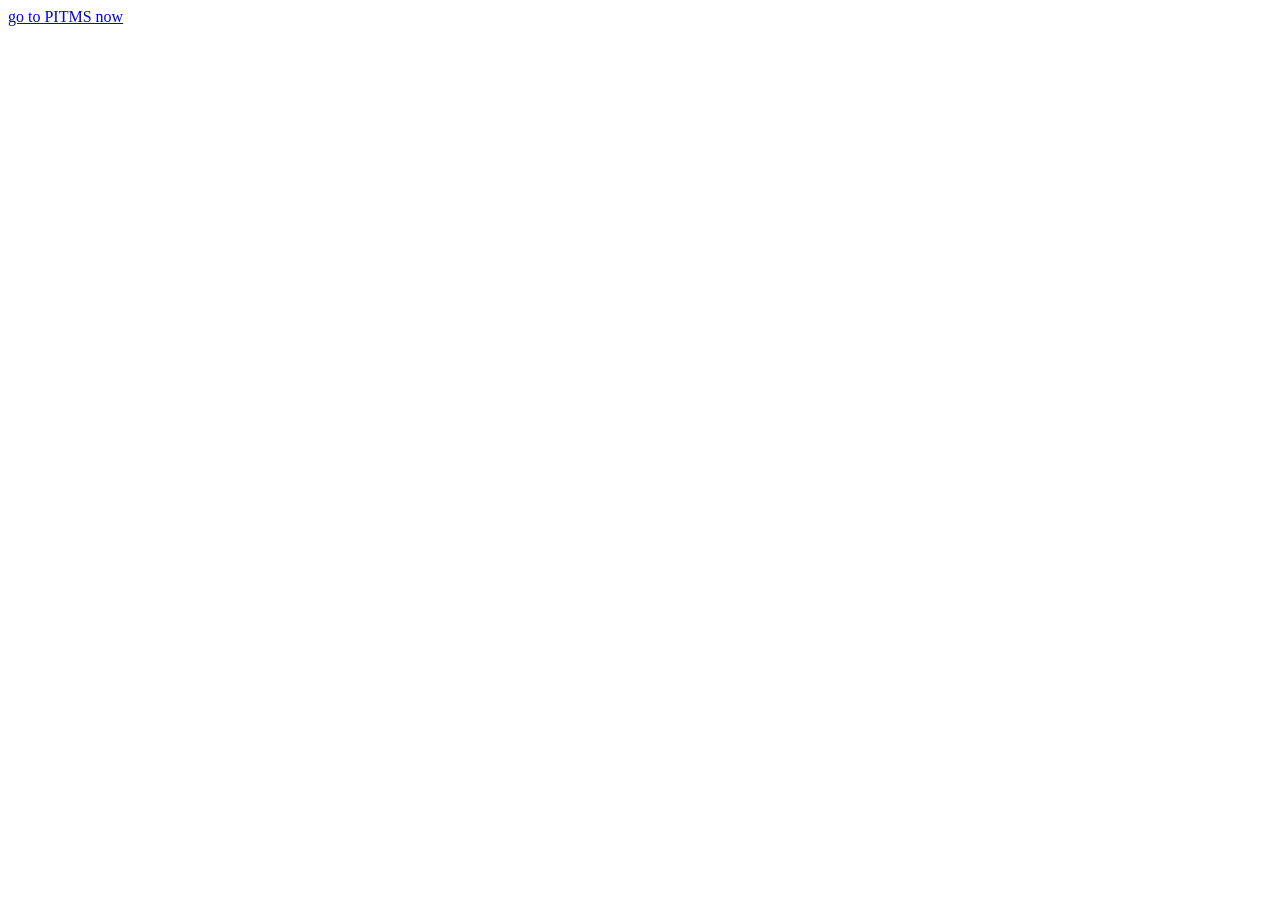
==== index.html @ 594e487e "Resolved conflict, kept theirs" ====
<!DOCTYPE html>
<html lang="en">
<head>
    <meta charset="UTF-8">
    <meta name="viewport" content="width=device-width, initial-scale=1.0">
    <title>Document</title>
</head>
<body>
    <a href="Merachant_assistent/frontend/pages/dashboard.html">go to PITMS now </a>
</body>
</html>
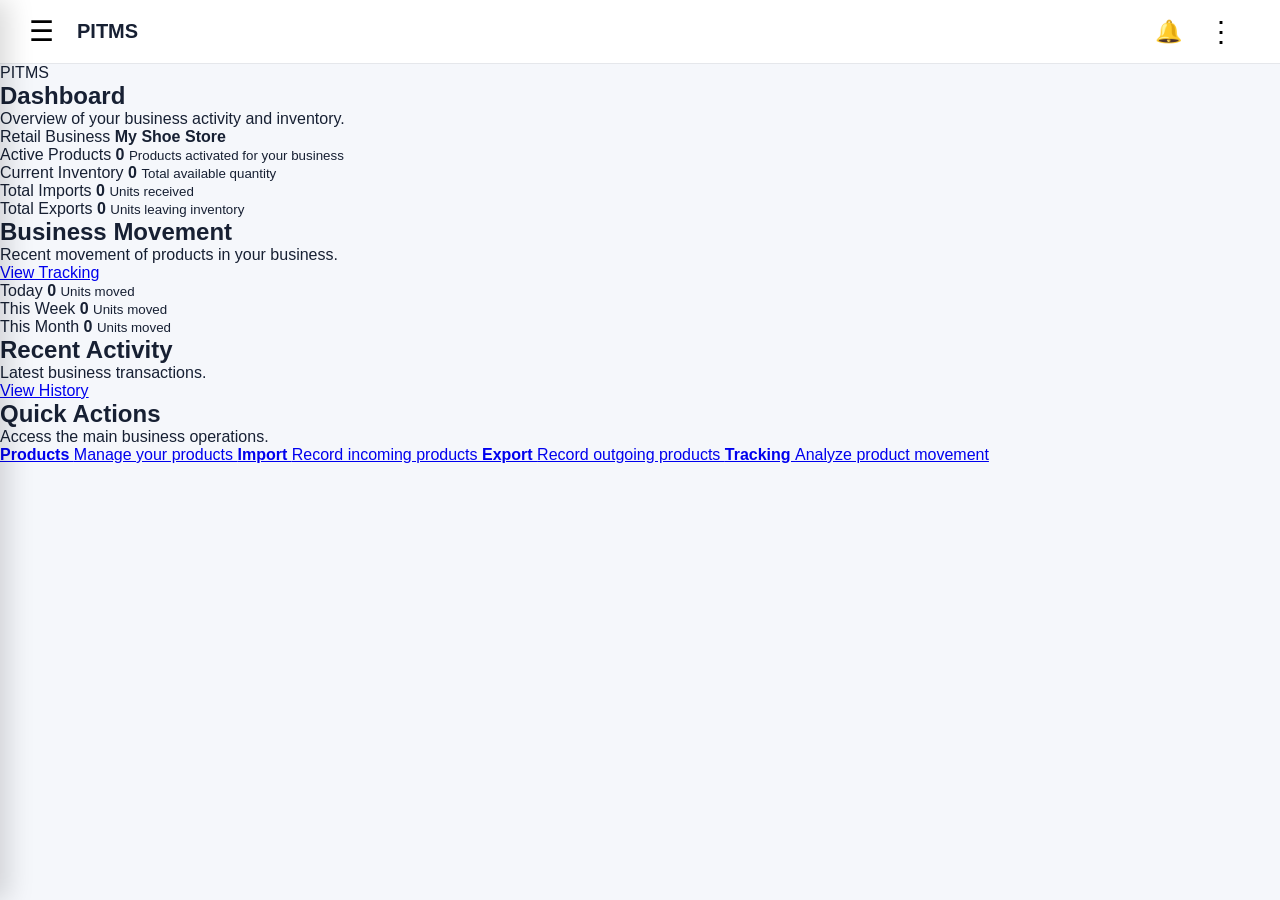
==== commit 87a12311: "requirement specification testing" ====
--- a/index.html
+++ b/index.html
@@ -1,11 +1,371 @@
-<!DOCTYPE html>
-<html lang="en">
-<head>
-    <meta charset="UTF-8">
-    <meta name="viewport" content="width=device-width, initial-scale=1.0">
-    <title>Document</title>
+<!DOCTYPE html><html lang="en"><head><meta charset="UTF-8">
+
+<meta
+    name="viewport"
+    content="width=device-width, initial-scale=1.0">
+
+<title>PITMS - Dashboard</title>
+
+<link rel="stylesheet" href="../css/dashboard.css">
+<link rel="stylesheet" href="../../components/menu-drawer/menu.css">
+<link rel="stylesheet" href="../../components/shared/shared.css">
+
 </head>
 <body>
-    <a href="Merachant_assistent/frontend/pages/dashboard.html">go to PITMS now </a>
+    <header class="header">
+
+    </header>
+     <aside
+     class="menu-drawer"
+     id="menuDrawer">
+    
+    </aside>
+    <main class="page-container">
+
+<section class="page-header">
+
+    <div>
+
+        <p class="page-label">
+            PITMS
+        </p>
+
+        <h1>
+            Dashboard
+        </h1>
+
+        <p class="page-description">
+            Overview of your business activity and inventory.
+        </p>
+
+    </div>
+
+
+    <div class="business-info">
+
+        <span id="businessType">
+            Retail Business
+        </span>
+
+        <strong id="businessName">
+            My Shoe Store
+        </strong>
+
+    </div>
+
+</section>
+
+
+
+<!-- SUMMARY CARDS -->
+
+<section class="summary-grid">
+
+
+    <article class="summary-card">
+
+        <span>
+            Active Products
+        </span>
+
+        <strong id="activeProducts">
+            0
+        </strong>
+
+        <small>
+            Products activated for your business
+        </small>
+
+    </article>
+
+
+
+    <article class="summary-card">
+
+        <span>
+            Current Inventory
+        </span>
+
+        <strong id="currentInventory">
+            0
+        </strong>
+
+        <small>
+            Total available quantity
+        </small>
+
+    </article>
+
+
+
+    <article class="summary-card">
+
+        <span>
+            Total Imports
+        </span>
+
+        <strong id="totalImports">
+            0
+        </strong>
+
+        <small>
+            Units received
+        </small>
+
+    </article>
+
+
+
+    <article class="summary-card">
+
+        <span>
+            Total Exports
+        </span>
+
+        <strong id="totalExports">
+            0
+        </strong>
+
+        <small>
+            Units leaving inventory
+        </small>
+
+    </article>
+
+
+</section>
+
+
+
+<!-- BUSINESS MOVEMENT -->
+
+<section class="dashboard-section">
+
+
+    <div class="section-heading">
+
+        <div>
+
+            <h2>
+                Business Movement
+            </h2>
+
+            <p>
+                Recent movement of products in your business.
+            </p>
+
+        </div>
+
+        <a href="tracking.html">
+            View Tracking
+        </a>
+
+    </div>
+
+
+
+    <div class="movement-grid">
+
+
+        <article class="movement-card">
+
+            <span>
+                Today
+            </span>
+
+            <strong id="dailyMovement">
+                0
+            </strong>
+
+            <small>
+                Units moved
+            </small>
+
+        </article>
+
+
+
+        <article class="movement-card">
+
+            <span>
+                This Week
+            </span>
+
+            <strong id="weeklyMovement">
+                0
+            </strong>
+
+            <small>
+                Units moved
+            </small>
+
+        </article>
+
+
+
+        <article class="movement-card">
+
+            <span>
+                This Month
+            </span>
+
+            <strong id="monthlyMovement">
+                0
+            </strong>
+
+            <small>
+                Units moved
+            </small>
+
+        </article>
+
+
+    </div>
+
+
+</section>
+
+
+
+<!-- RECENT ACTIVITY -->
+
+<section class="dashboard-section">
+
+
+    <div class="section-heading">
+
+        <div>
+
+            <h2>
+                Recent Activity
+            </h2>
+
+            <p>
+                Latest business transactions.
+            </p>
+
+        </div>
+
+        <a href="history.html">
+            View History
+        </a>
+
+    </div>
+
+
+
+    <div
+        class="activity-list"
+        id="activityList">
+
+        <!-- JavaScript inserts activity -->
+
+    </div>
+
+
+</section>
+
+
+
+<!-- QUICK ACTIONS -->
+
+<section class="dashboard-section">
+
+
+    <div class="section-heading">
+
+        <div>
+
+            <h2>
+                Quick Actions
+            </h2>
+
+            <p>
+                Access the main business operations.
+            </p>
+
+        </div>
+
+    </div>
+
+
+
+    <div class="quick-actions">
+
+
+        <a
+            href="products.html"
+            class="action-card">
+
+            <strong>
+                Products
+            </strong>
+
+            <span>
+                Manage your products
+            </span>
+
+        </a>
+
+
+        <a
+            href="import.html"
+            class="action-card">
+
+            <strong>
+                Import
+            </strong>
+
+            <span>
+                Record incoming products
+            </span>
+
+        </a>
+
+
+        <a
+            href="export.html"
+            class="action-card">
+
+            <strong>
+                Export
+            </strong>
+
+            <span>
+                Record outgoing products
+            </span>
+
+        </a>
+
+
+        <a
+            href="tracking.html"
+            class="action-card">
+
+            <strong>
+                Tracking
+            </strong>
+
+            <span>
+                Analyze product movement
+            </span>
+
+        </a>
+
+
+    </div>
+
+
+</section>
+
+</main>
+<script type="module" src="../js/dashboard.js">
+    
+</script>
+<script src="../../components/menu-drawer/drawer.js">
+</script>
+<script src="../../components/menu-drawer/menu.js">
+</script>
+
 </body>
 </html>
--- a/components/menu-drawer/menu.css
+++ b/components/menu-drawer/menu.css
@@ -0,0 +1,744 @@
+        /* =========================
+           RESET
+        ========================== */
+
+
+        * {
+            box-sizing: border-box;
+            margin: 0;
+            padding: 0;
+        }
+
+
+        body {
+            font-family: Arial, sans-serif;
+            background: #f5f7fb;
+            color: #172033;
+            min-height: 100vh;
+        }
+
+
+        button,
+        a {
+            font: inherit;
+        }
+
+
+
+
+        /* =========================
+           GLOBAL HEADER
+        ========================== */
+
+
+        .header {
+            height: 64px;
+            background: #ffffff;
+            border-bottom: 1px solid #e5e7eb;
+
+
+            display: flex;
+            align-items: center;
+            justify-content: space-between;
+
+
+            padding: 0 20px;
+
+
+            position: sticky;
+            top: 0;
+            z-index: 900;
+        }
+
+
+        .header-left {
+            display: flex;
+            align-items: center;
+            gap: 15px;
+        }
+
+
+        .menu-open {
+            border: none;
+            background: transparent;
+
+
+            font-size: 28px;
+            cursor: pointer;
+
+
+            width: 42px;
+            height: 42px;
+
+
+            display: flex;
+            align-items: center;
+            justify-content: center;
+        }
+
+
+        .header-title {
+            font-size: 20px;
+            font-weight: 700;
+        }
+
+
+        .header-right {
+            display: flex;
+            align-items: center;
+            gap: 18px;
+        }
+
+
+        .notification {
+            border: none;
+            background: transparent;
+            cursor: pointer;
+            font-size: 22px;
+        }
+
+
+        .quick-settings {
+            border: none;
+            background: transparent;
+            cursor: pointer;
+
+
+            font-size: 26px;
+
+
+            width: 40px;
+            height: 40px;
+        }
+
+
+
+
+        /* =========================
+           DRAWER
+        ========================== */
+
+
+        .menu-drawer {
+            position: fixed;
+
+
+            top: 0;
+            left: 0;
+
+
+            width: min(320px, 85vw);
+            height: 100vh;
+
+
+            background: #0e172b;
+            color: white;
+
+
+            z-index: 1100;
+
+
+            display: flex;
+            flex-direction: column;
+
+
+            transform: translateX(-100%);
+            transition: transform 0.25s ease;
+
+
+            box-shadow: 8px 0 25px rgba(0, 0, 0, 0.15);
+        }
+
+
+        .menu-drawer.open {
+            transform: translateX(0);
+        }
+
+
+
+
+        /* =========================
+           DRAWER HEADER
+        ========================== */
+
+
+        .drawer-header {
+            min-height: 80px;
+
+
+            padding: 0 22px;
+
+
+            display: flex;
+            align-items: center;
+            justify-content: space-between;
+
+
+            border-bottom: 1px solid rgba(255, 255, 255, 0.08);
+        }
+
+
+        .brand {
+            display: flex;
+            align-items: center;
+            gap: 12px;
+        }
+
+
+        .brand-icon {
+            width: 40px;
+            height: 40px;
+
+
+            border-radius: 50%;
+
+
+            background: #2474ff;
+
+
+            display: flex;
+            align-items: center;
+            justify-content: center;
+
+
+            font-size: 18px;
+        }
+
+
+        .brand-name {
+            font-size: 21px;
+            font-weight: 700;
+        }
+
+
+        .drawer-close {
+            border: none;
+            background: transparent;
+
+
+            color: #9aa7bd;
+
+
+            font-size: 32px;
+            line-height: 1;
+
+
+            cursor: pointer;
+
+
+            width: 40px;
+            height: 40px;
+        }
+
+
+        .drawer-close:hover {
+            color: white;
+        }
+
+
+
+
+        /* =========================
+           NAVIGATION
+        ========================== */
+
+
+        .drawer-navigation {
+            padding: 30px 16px;
+
+
+            flex: 1;
+
+
+            overflow-y: auto;
+        }
+
+
+        .menu-title {
+            color: #66748d;
+
+
+            font-size: 13px;
+            font-weight: 700;
+
+
+            letter-spacing: 1.5px;
+
+
+            padding: 0 16px 15px;
+        }
+
+
+        .menu-item {
+            display: flex;
+            align-items: center;
+
+
+            gap: 16px;
+
+
+            width: 100%;
+
+
+            padding: 15px 16px;
+
+
+            margin-bottom: 5px;
+
+
+            border-radius: 12px;
+
+
+            color: #9eacc3;
+
+
+            text-decoration: none;
+
+
+            font-size: 16px;
+            font-weight: 600;
+
+
+            transition:
+                background 0.2s ease,
+                color 0.2s ease;
+        }
+
+
+        .menu-item:hover {
+            background: rgba(255, 255, 255, 0.06);
+            color: white;
+        }
+
+
+
+.active{
+   background: #2474ff !important;
+ color: white !important;  
+ z-index:1300;
+}
+        .menu-icon {
+            width: 24px;
+
+
+            display: flex;
+            align-items: center;
+            justify-content: center;
+
+
+            font-size: 21px;
+        }
+
+
+
+
+        /* =========================
+           USER SECTION
+        ========================== */
+
+
+        .drawer-user {
+            border-top: 1px solid rgba(255, 255, 255, 0.08);
+
+
+            padding: 22px 20px;
+        }
+
+
+        .user-information {
+            display: flex;
+            align-items: center;
+
+
+            gap: 12px;
+
+
+            margin-bottom: 20px;
+        }
+
+
+        .user-avatar {
+            width: 44px;
+            height: 44px;
+
+
+            flex-shrink: 0;
+
+
+            border-radius: 50%;
+
+
+            background: #2474ff;
+
+
+            display: flex;
+            align-items: center;
+            justify-content: center;
+
+
+            font-weight: 700;
+        }
+
+
+        .user-details {
+            display: flex;
+            flex-direction: column;
+
+
+            gap: 4px;
+        }
+
+
+        .user-details strong {
+            font-size: 15px;
+        }
+
+
+        .user-details span {
+            color: #8c9ab2;
+            font-size: 13px;
+        }
+
+
+        .sign-out {
+            width: 100%;
+
+
+            display: flex;
+            align-items: center;
+
+
+            gap: 16px;
+
+
+            padding: 12px 8px;
+
+
+            border: none;
+            background: transparent;
+
+
+            color: #9eacc3;
+
+
+            cursor: pointer;
+
+
+            text-align: left;
+        }
+
+
+        .sign-out:hover {
+            color: white;
+        }
+
+
+
+
+        /* =========================
+           OVERLAY
+        ========================== */
+
+
+        .drawer-overlay {
+            position: fixed;
+
+
+            inset: 0;
+
+
+            background: rgba(0, 0, 0, 0.45);
+
+
+            z-index: 1000;
+
+
+            opacity: 0;
+            visibility: hidden;
+
+
+            transition:
+                opacity 0.25s ease,
+                visibility 0.25s ease;
+        }
+
+
+        .drawer-overlay.show {
+            opacity: 1;
+            visibility: visible;
+        }
+
+
+
+
+        /* =========================
+           MAIN CONTENT
+        ========================== */
+
+
+        .main {
+            width: 100%;
+            max-width: 1200px;
+
+
+            margin: 0 auto;
+
+
+            padding: 24px 20px;
+        }
+
+
+        .page-card {
+            background: white;
+
+
+            border-radius: 16px;
+
+
+            padding: 25px;
+
+
+            border: 1px solid #e5e7eb;
+        }
+
+
+
+
+        /* =========================
+           RESPONSIVE
+        ========================== */
+
+        
+
+
+        @media (min-width: 900px) {
+
+
+            /*
+             * On larger screens the drawer remains visible.
+             * The same component becomes a sidebar.
+             */
+
+
+          /*  .menu-drawer {
+                transform: translateX(0);
+            }
+
+
+            .drawer-overlay {
+                display: none;
+            }
+
+
+            .menu-open {
+                display: none;
+            }
+
+
+            .header {
+                margin-left: 0;
+            }
+
+
+            .main {
+                margin-left: 320px;
+                max-width: none;
+            }*/
+            .header{
+                width:100vw;
+            }
+            body{
+                margin-left: 0;
+            }
+
+        }
+
+
+        @media (max-width: 500px) {
+
+
+            .header {
+                padding: 0 14px;
+            }
+
+
+            .header-title {
+                font-size: 18px;
+            }
+
+
+            .main {
+                padding: 16px 12px;
+            }
+
+
+            .page-card {
+                padding: 18px;
+            }
+        }
+
+
+
+            /* =========================
+       QUICK MENU CONTAINER
+    ========================== */
+
+    .quick-menu {
+        position: relative;
+        display: inline-block;
+    }
+
+
+    /* =========================
+       THREE DOT BUTTON
+    ========================== */
+
+    .quick-menu-button {
+
+        width: 42px;
+        height: 42px;
+
+        border: none;
+        background: transparent;
+
+        border-radius: 50%;
+
+        font-size: 28px;
+        line-height: 1;
+
+        cursor: pointer;
+
+        display: flex;
+        align-items: center;
+        justify-content: center;
+
+    }
+
+
+    .quick-menu-button:hover {
+
+        background: #f1f3f6;
+
+    }
+
+
+    /* =========================
+       MENU CONTENT
+    ========================== */
+
+    .quick-menu-content {
+
+        position: absolute;
+
+        top: calc(100% + 8px);
+        right: 0;
+
+        width: 230px;
+
+        background: white;
+
+        border: 1px solid #e5e7eb;
+
+        border-radius: 12px;
+
+        box-shadow: 0 10px 30px rgba(0, 0, 0, 0.12);
+
+        padding: 8px;
+
+        z-index: 1200;
+
+        display: none;
+
+    }
+
+
+    .quick-menu-content.show {
+
+        display: block;
+
+    }
+
+
+    /* =========================
+       HEADER
+    ========================== */
+
+    .quick-menu-header {
+
+        padding: 12px;
+
+        font-size: 14px;
+
+        color: #172033;
+
+    }
+
+
+    /* =========================
+       MENU ITEMS
+    ========================== */
+
+    .quick-menu-item {
+
+        width: 100%;
+
+        min-height: 44px;
+
+        padding: 10px 12px;
+
+        display: flex;
+
+        align-items: center;
+
+        gap: 12px;
+
+        border: none;
+
+        background: transparent;
+
+        border-radius: 8px;
+
+        color: #374151;
+
+        text-decoration: none;
+
+        cursor: pointer;
+
+        text-align: left;
+
+        font-size: 14px;
+
+    }
+
+
+    .quick-menu-item:hover {
+
+        background: #f4f6f8;
+
+    }
+
+
+    /* =========================
+       DIVIDER
+    ========================== */
+
+    .quick-menu-divider {
+
+        height: 1px;
+
+        background: #e5e7eb;
+
+        margin: 6px 0;
+
+    }
+
+
+    /* =========================
+       SIGN OUT
+    ========================== */
+
+    .quick-menu-item.sign-out {
+
+        color: #b42318;
+
+    }
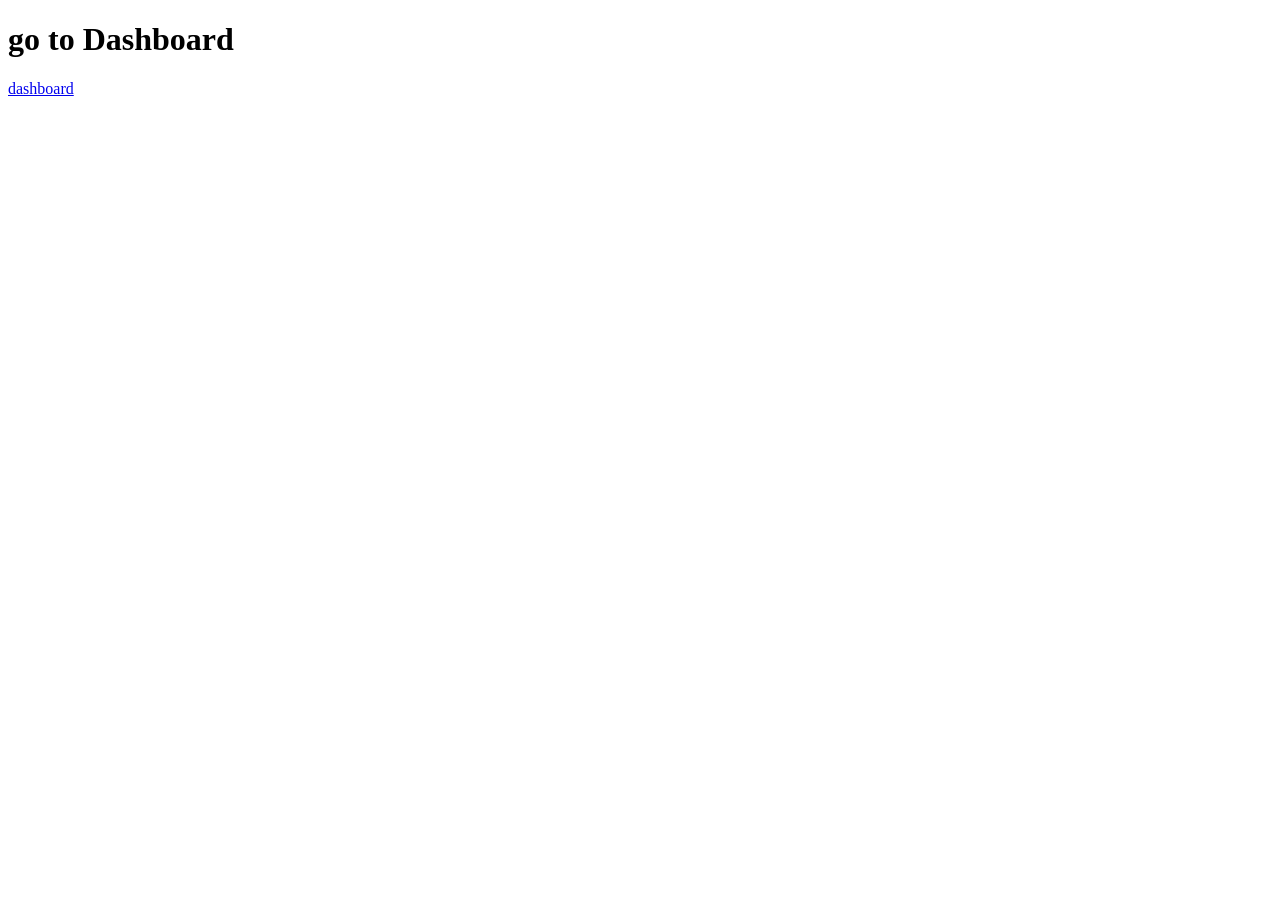
==== commit a03815c2: "corrective of architecture flow" ====
--- a/index.html
+++ b/index.html
@@ -1,371 +1,13 @@
-<!DOCTYPE html><html lang="en"><head><meta charset="UTF-8">
-
-<meta
-    name="viewport"
-    content="width=device-width, initial-scale=1.0">
-
-<title>PITMS - Dashboard</title>
-
-<link rel="stylesheet" href="../css/dashboard.css">
-<link rel="stylesheet" href="../../components/menu-drawer/menu.css">
-<link rel="stylesheet" href="../../components/shared/shared.css">
-
+<!DOCTYPE html>
+<html lang="en">
+<head>
+    <meta charset="UTF-8">
+    <meta name="viewport" content="width=device-width, initial-scale=1.0">
+    <title>prototype page</title>
 </head>
 <body>
-    <header class="header">
-
-    </header>
-     <aside
-     class="menu-drawer"
-     id="menuDrawer">
+    <h1>go to Dashboard</h1>
+    <a href="/frontend/pages/dashboard.html"> dashboard  </a>
     
-    </aside>
-    <main class="page-container">
-
-<section class="page-header">
-
-    <div>
-
-        <p class="page-label">
-            PITMS
-        </p>
-
-        <h1>
-            Dashboard
-        </h1>
-
-        <p class="page-description">
-            Overview of your business activity and inventory.
-        </p>
-
-    </div>
-
-
-    <div class="business-info">
-
-        <span id="businessType">
-            Retail Business
-        </span>
-
-        <strong id="businessName">
-            My Shoe Store
-        </strong>
-
-    </div>
-
-</section>
-
-
-
-<!-- SUMMARY CARDS -->
-
-<section class="summary-grid">
-
-
-    <article class="summary-card">
-
-        <span>
-            Active Products
-        </span>
-
-        <strong id="activeProducts">
-            0
-        </strong>
-
-        <small>
-            Products activated for your business
-        </small>
-
-    </article>
-
-
-
-    <article class="summary-card">
-
-        <span>
-            Current Inventory
-        </span>
-
-        <strong id="currentInventory">
-            0
-        </strong>
-
-        <small>
-            Total available quantity
-        </small>
-
-    </article>
-
-
-
-    <article class="summary-card">
-
-        <span>
-            Total Imports
-        </span>
-
-        <strong id="totalImports">
-            0
-        </strong>
-
-        <small>
-            Units received
-        </small>
-
-    </article>
-
-
-
-    <article class="summary-card">
-
-        <span>
-            Total Exports
-        </span>
-
-        <strong id="totalExports">
-            0
-        </strong>
-
-        <small>
-            Units leaving inventory
-        </small>
-
-    </article>
-
-
-</section>
-
-
-
-<!-- BUSINESS MOVEMENT -->
-
-<section class="dashboard-section">
-
-
-    <div class="section-heading">
-
-        <div>
-
-            <h2>
-                Business Movement
-            </h2>
-
-            <p>
-                Recent movement of products in your business.
-            </p>
-
-        </div>
-
-        <a href="tracking.html">
-            View Tracking
-        </a>
-
-    </div>
-
-
-
-    <div class="movement-grid">
-
-
-        <article class="movement-card">
-
-            <span>
-                Today
-            </span>
-
-            <strong id="dailyMovement">
-                0
-            </strong>
-
-            <small>
-                Units moved
-            </small>
-
-        </article>
-
-
-
-        <article class="movement-card">
-
-            <span>
-                This Week
-            </span>
-
-            <strong id="weeklyMovement">
-                0
-            </strong>
-
-            <small>
-                Units moved
-            </small>
-
-        </article>
-
-
-
-        <article class="movement-card">
-
-            <span>
-                This Month
-            </span>
-
-            <strong id="monthlyMovement">
-                0
-            </strong>
-
-            <small>
-                Units moved
-            </small>
-
-        </article>
-
-
-    </div>
-
-
-</section>
-
-
-
-<!-- RECENT ACTIVITY -->
-
-<section class="dashboard-section">
-
-
-    <div class="section-heading">
-
-        <div>
-
-            <h2>
-                Recent Activity
-            </h2>
-
-            <p>
-                Latest business transactions.
-            </p>
-
-        </div>
-
-        <a href="history.html">
-            View History
-        </a>
-
-    </div>
-
-
-
-    <div
-        class="activity-list"
-        id="activityList">
-
-        <!-- JavaScript inserts activity -->
-
-    </div>
-
-
-</section>
-
-
-
-<!-- QUICK ACTIONS -->
-
-<section class="dashboard-section">
-
-
-    <div class="section-heading">
-
-        <div>
-
-            <h2>
-                Quick Actions
-            </h2>
-
-            <p>
-                Access the main business operations.
-            </p>
-
-        </div>
-
-    </div>
-
-
-
-    <div class="quick-actions">
-
-
-        <a
-            href="products.html"
-            class="action-card">
-
-            <strong>
-                Products
-            </strong>
-
-            <span>
-                Manage your products
-            </span>
-
-        </a>
-
-
-        <a
-            href="import.html"
-            class="action-card">
-
-            <strong>
-                Import
-            </strong>
-
-            <span>
-                Record incoming products
-            </span>
-
-        </a>
-
-
-        <a
-            href="export.html"
-            class="action-card">
-
-            <strong>
-                Export
-            </strong>
-
-            <span>
-                Record outgoing products
-            </span>
-
-        </a>
-
-
-        <a
-            href="tracking.html"
-            class="action-card">
-
-            <strong>
-                Tracking
-            </strong>
-
-            <span>
-                Analyze product movement
-            </span>
-
-        </a>
-
-
-    </div>
-
-
-</section>
-
-</main>
-<script type="module" src="../js/dashboard.js">
-    
-</script>
-<script src="../../components/menu-drawer/drawer.js">
-</script>
-<script src="../../components/menu-drawer/menu.js">
-</script>
-
 </body>
-</html>
+</html>
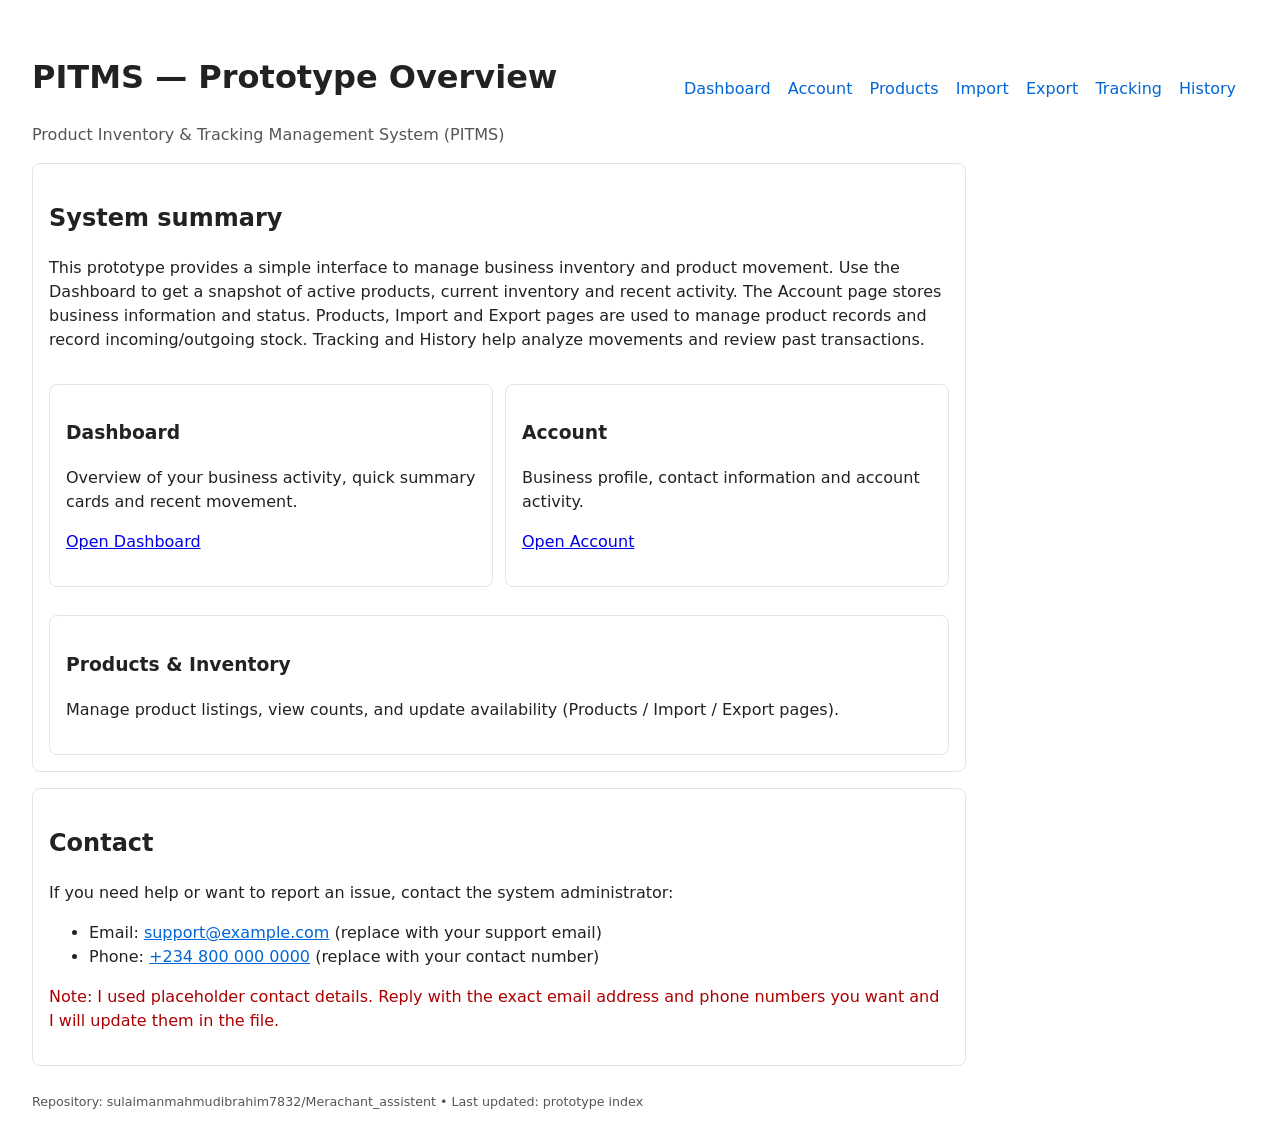
==== commit 8479e899: "chore(index): add system summary and contact placeholders to index.html" ====
--- a/index.html
+++ b/index.html
@@ -3,11 +3,75 @@
 <head>
     <meta charset="UTF-8">
     <meta name="viewport" content="width=device-width, initial-scale=1.0">
-    <title>prototype page</title>
+    <title>PITMS - Overview</title>
+    <style>
+        body{font-family:system-ui,Segoe UI,Roboto,Helvetica,Arial,sans-serif;margin:32px;line-height:1.5;color:#222}
+        header{display:flex;justify-content:space-between;align-items:center}
+        nav a{margin-right:12px;color:#0366d6;text-decoration:none}
+        .card{border:1px solid #e1e4e8;padding:16px;border-radius:8px;margin-top:16px;max-width:900px}
+        .grid{display:flex;gap:12px;flex-wrap:wrap;margin-top:12px}
+        .grid .card{flex:1 1 280px}
+        footer{margin-top:24px;color:#555;font-size:0.95rem}
+        .contact a{color:#0366d6}
+    </style>
 </head>
 <body>
-    <h1>go to Dashboard</h1>
-    <a href="/frontend/pages/dashboard.html"> dashboard  </a>
-    
+    <header>
+        <div>
+            <h1>PITMS — Prototype Overview</h1>
+            <p style="margin:4px 0 0;color:#555">Product Inventory & Tracking Management System (PITMS)</p>
+        </div>
+        <nav>
+            <a href="frontend/pages/dashboard.html">Dashboard</a>
+            <a href="frontend/pages/acccount.html">Account</a>
+            <a href="frontend/pages/products.html">Products</a>
+            <a href="frontend/pages/import.html">Import</a>
+            <a href="frontend/pages/export.html">Export</a>
+            <a href="frontend/pages/tracking.html">Tracking</a>
+            <a href="frontend/pages/history.html">History</a>
+        </nav>
+    </header>
+
+    <section class="card">
+        <h2>System summary</h2>
+        <p>
+            This prototype provides a simple interface to manage business inventory and product movement.
+            Use the Dashboard to get a snapshot of active products, current inventory and recent activity.
+            The Account page stores business information and status. Products, Import and Export pages are used to manage product records and record incoming/outgoing stock. Tracking and History help analyze movements and review past transactions.
+        </p>
+
+        <div class="grid">
+            <div class="card">
+                <h3>Dashboard</h3>
+                <p>Overview of your business activity, quick summary cards and recent movement.</p>
+                <p><a href="frontend/pages/dashboard.html">Open Dashboard</a></p>
+            </div>
+
+            <div class="card">
+                <h3>Account</h3>
+                <p>Business profile, contact information and account activity.</p>
+                <p><a href="frontend/pages/acccount.html">Open Account</a></p>
+            </div>
+
+            <div class="card">
+                <h3>Products & Inventory</h3>
+                <p>Manage product listings, view counts, and update availability (Products / Import / Export pages).</p>
+            </div>
+        </div>
+    </section>
+
+    <section class="card contact">
+        <h2>Contact</h2>
+        <p>If you need help or want to report an issue, contact the system administrator:</p>
+        <ul>
+            <li>Email: <a href="mailto:support@example.com">support@example.com</a> (replace with your support email)</li>
+            <li>Phone: <a href="tel:+2348000000000">+234 800 000 0000</a> (replace with your contact number)</li>
+        </ul>
+        <p style="color:#a00">Note: I used placeholder contact details. Reply with the exact email address and phone numbers you want and I will update them in the file.</p>
+    </section>
+
+    <footer>
+        <small>Repository: sulaimanmahmudibrahim7832/Merachant_assistent • Last updated: prototype index</small>
+    </footer>
 </body>
-</html>+</html>
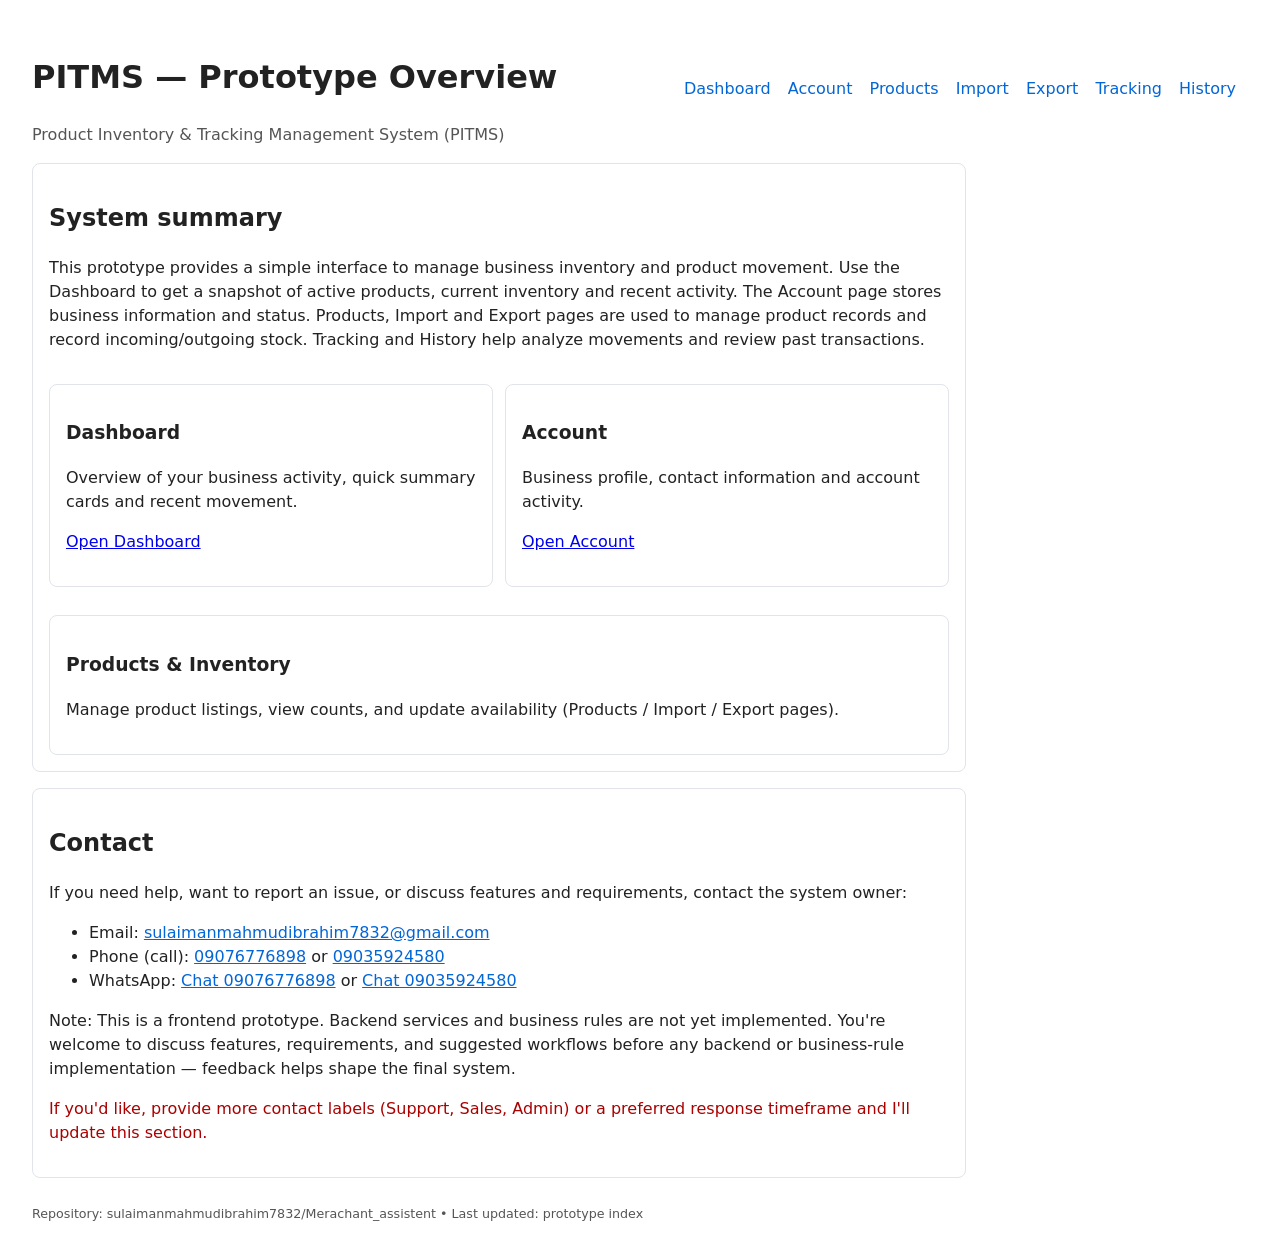
==== commit efa74fa1: "chore(index): add real contact info, WhatsApp links and note inviting discussion of features/require" ====
--- a/index.html
+++ b/index.html
@@ -62,12 +62,17 @@
 
     <section class="card contact">
         <h2>Contact</h2>
-        <p>If you need help or want to report an issue, contact the system administrator:</p>
+        <p>If you need help, want to report an issue, or discuss features and requirements, contact the system owner:</p>
         <ul>
-            <li>Email: <a href="mailto:support@example.com">support@example.com</a> (replace with your support email)</li>
-            <li>Phone: <a href="tel:+2348000000000">+234 800 000 0000</a> (replace with your contact number)</li>
+            <li>Email: <a href="mailto:sulaimanmahmudibrahim7832@gmail.com">sulaimanmahmudibrahim7832@gmail.com</a></li>
+            <li>Phone (call): <a href="tel:+2349076776898">09076776898</a> or <a href="tel:+2349035924580">09035924580</a></li>
+            <li>WhatsApp: <a href="https://wa.me/2349076776898" target="_blank" rel="noopener">Chat 09076776898</a> or <a href="https://wa.me/2349035924580" target="_blank" rel="noopener">Chat 09035924580</a></li>
         </ul>
-        <p style="color:#a00">Note: I used placeholder contact details. Reply with the exact email address and phone numbers you want and I will update them in the file.</p>
+        <p>
+            Note: This is a frontend prototype. Backend services and business rules are not yet implemented.
+            You're welcome to discuss features, requirements, and suggested workflows before any backend or business-rule implementation — feedback helps shape the final system.
+        </p>
+        <p style="color:#a00">If you'd like, provide more contact labels (Support, Sales, Admin) or a preferred response timeframe and I'll update this section.</p>
     </section>
 
     <footer>
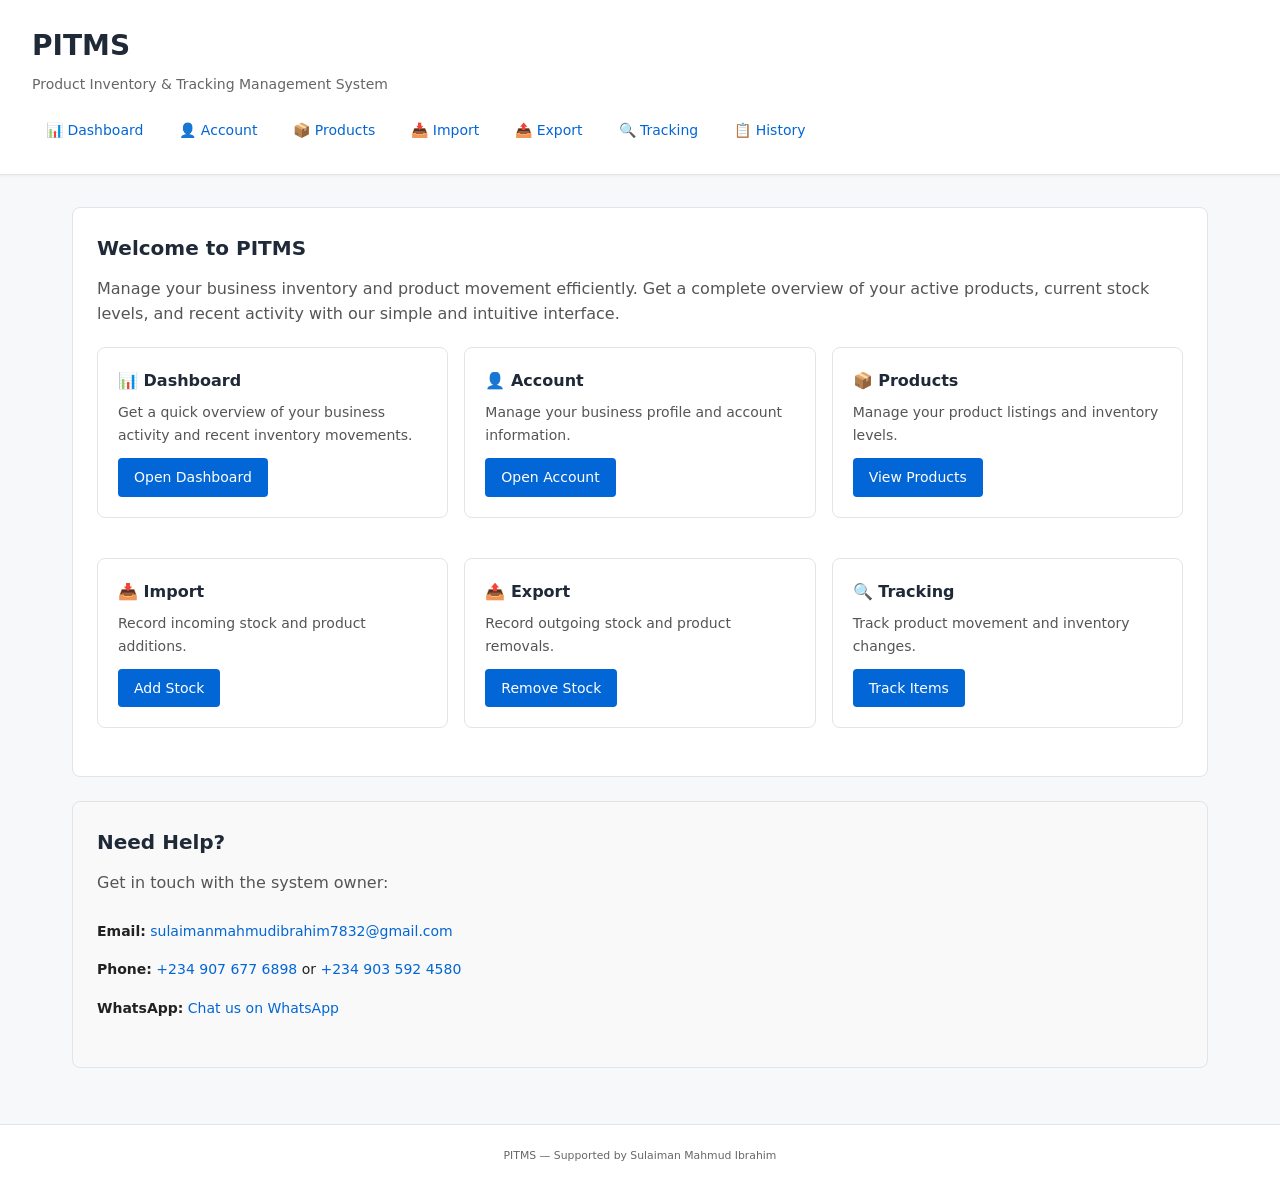
==== commit 1f18530b: "Improve UI/UX: hide internal note, simplify design, enhance navigation, and update footer with attri" ====
--- a/index.html
+++ b/index.html
@@ -3,80 +3,252 @@
 <head>
     <meta charset="UTF-8">
     <meta name="viewport" content="width=device-width, initial-scale=1.0">
-    <title>PITMS - Overview</title>
+    <title>PITMS - Product Inventory & Tracking Management System</title>
     <style>
-        body{font-family:system-ui,Segoe UI,Roboto,Helvetica,Arial,sans-serif;margin:32px;line-height:1.5;color:#222}
-        header{display:flex;justify-content:space-between;align-items:center}
-        nav a{margin-right:12px;color:#0366d6;text-decoration:none}
-        .card{border:1px solid #e1e4e8;padding:16px;border-radius:8px;margin-top:16px;max-width:900px}
-        .grid{display:flex;gap:12px;flex-wrap:wrap;margin-top:12px}
-        .grid .card{flex:1 1 280px}
-        footer{margin-top:24px;color:#555;font-size:0.95rem}
-        .contact a{color:#0366d6}
+        * {
+            margin: 0;
+            padding: 0;
+            box-sizing: border-box;
+        }
+        
+        body {
+            font-family: system-ui, Segoe UI, Roboto, Helvetica, Arial, sans-serif;
+            background: #f6f8fa;
+            color: #222;
+            line-height: 1.6;
+        }
+        
+        header {
+            background: #fff;
+            border-bottom: 1px solid #e1e4e8;
+            padding: 24px 32px;
+            box-shadow: 0 1px 3px rgba(0,0,0,0.05);
+        }
+        
+        header > div {
+            margin-bottom: 16px;
+        }
+        
+        header h1 {
+            font-size: 28px;
+            margin-bottom: 4px;
+            color: #1f2937;
+        }
+        
+        header p {
+            color: #666;
+            font-size: 14px;
+        }
+        
+        nav {
+            display: flex;
+            gap: 8px;
+            flex-wrap: wrap;
+        }
+        
+        nav a {
+            padding: 8px 14px;
+            color: #0366d6;
+            text-decoration: none;
+            border-radius: 4px;
+            transition: all 0.2s;
+            font-size: 14px;
+            font-weight: 500;
+        }
+        
+        nav a:hover {
+            background: #f0f0f0;
+            color: #0256c7;
+        }
+        
+        main {
+            padding: 32px;
+            max-width: 1200px;
+            margin: 0 auto;
+        }
+        
+        .card {
+            background: #fff;
+            border: 1px solid #e1e4e8;
+            border-radius: 8px;
+            padding: 24px;
+            margin-bottom: 24px;
+        }
+        
+        .card h2 {
+            font-size: 20px;
+            margin-bottom: 12px;
+            color: #1f2937;
+        }
+        
+        .card p {
+            color: #555;
+            margin-bottom: 12px;
+            line-height: 1.6;
+        }
+        
+        .grid {
+            display: grid;
+            grid-template-columns: repeat(auto-fit, minmax(280px, 1fr));
+            gap: 16px;
+            margin-top: 20px;
+        }
+        
+        .grid .card {
+            padding: 20px;
+            transition: all 0.2s;
+        }
+        
+        .grid .card:hover {
+            border-color: #0366d6;
+            box-shadow: 0 2px 8px rgba(3, 102, 214, 0.1);
+        }
+        
+        .grid .card h3 {
+            font-size: 16px;
+            margin-bottom: 8px;
+            color: #1f2937;
+        }
+        
+        .grid .card p {
+            font-size: 14px;
+            margin-bottom: 12px;
+        }
+        
+        .grid .card a {
+            display: inline-block;
+            padding: 8px 16px;
+            background: #0366d6;
+            color: #fff;
+            text-decoration: none;
+            border-radius: 4px;
+            font-size: 14px;
+            font-weight: 500;
+            transition: all 0.2s;
+        }
+        
+        .grid .card a:hover {
+            background: #0256c7;
+            box-shadow: 0 2px 4px rgba(3, 102, 214, 0.2);
+        }
+        
+        .contact {
+            background: #f9f9f9;
+        }
+        
+        .contact ul {
+            list-style: none;
+            margin: 16px 0;
+        }
+        
+        .contact li {
+            padding: 8px 0;
+            font-size: 14px;
+        }
+        
+        .contact a {
+            color: #0366d6;
+            text-decoration: none;
+            transition: color 0.2s;
+        }
+        
+        .contact a:hover {
+            color: #0256c7;
+            text-decoration: underline;
+        }
+        
+        footer {
+            background: #fff;
+            border-top: 1px solid #e1e4e8;
+            padding: 20px 32px;
+            text-align: center;
+            color: #666;
+            font-size: 13px;
+        }
+        
+        .hidden {
+            display: none !important;
+        }
     </style>
 </head>
 <body>
     <header>
         <div>
-            <h1>PITMS — Prototype Overview</h1>
-            <p style="margin:4px 0 0;color:#555">Product Inventory & Tracking Management System (PITMS)</p>
+            <h1>PITMS</h1>
+            <p>Product Inventory & Tracking Management System</p>
         </div>
         <nav>
-            <a href="frontend/pages/dashboard.html">Dashboard</a>
-            <a href="frontend/pages/acccount.html">Account</a>
-            <a href="frontend/pages/products.html">Products</a>
-            <a href="frontend/pages/import.html">Import</a>
-            <a href="frontend/pages/export.html">Export</a>
-            <a href="frontend/pages/tracking.html">Tracking</a>
-            <a href="frontend/pages/history.html">History</a>
+            <a href="frontend/pages/dashboard.html">📊 Dashboard</a>
+            <a href="frontend/pages/acccount.html">👤 Account</a>
+            <a href="frontend/pages/products.html">📦 Products</a>
+            <a href="frontend/pages/import.html">📥 Import</a>
+            <a href="frontend/pages/export.html">📤 Export</a>
+            <a href="frontend/pages/tracking.html">🔍 Tracking</a>
+            <a href="frontend/pages/history.html">📋 History</a>
         </nav>
     </header>
 
-    <section class="card">
-        <h2>System summary</h2>
-        <p>
-            This prototype provides a simple interface to manage business inventory and product movement.
-            Use the Dashboard to get a snapshot of active products, current inventory and recent activity.
-            The Account page stores business information and status. Products, Import and Export pages are used to manage product records and record incoming/outgoing stock. Tracking and History help analyze movements and review past transactions.
-        </p>
-
-        <div class="grid">
-            <div class="card">
-                <h3>Dashboard</h3>
-                <p>Overview of your business activity, quick summary cards and recent movement.</p>
-                <p><a href="frontend/pages/dashboard.html">Open Dashboard</a></p>
+    <main>
+        <section class="card">
+            <h2>Welcome to PITMS</h2>
+            <p>
+                Manage your business inventory and product movement efficiently. Get a complete overview of your active products, current stock levels, and recent activity with our simple and intuitive interface.
+            </p>
+
+            <div class="grid">
+                <div class="card">
+                    <h3>📊 Dashboard</h3>
+                    <p>Get a quick overview of your business activity and recent inventory movements.</p>
+                    <a href="frontend/pages/dashboard.html">Open Dashboard</a>
+                </div>
+
+                <div class="card">
+                    <h3>👤 Account</h3>
+                    <p>Manage your business profile and account information.</p>
+                    <a href="frontend/pages/acccount.html">Open Account</a>
+                </div>
+
+                <div class="card">
+                    <h3>📦 Products</h3>
+                    <p>Manage your product listings and inventory levels.</p>
+                    <a href="frontend/pages/products.html">View Products</a>
+                </div>
+
+                <div class="card">
+                    <h3>📥 Import</h3>
+                    <p>Record incoming stock and product additions.</p>
+                    <a href="frontend/pages/import.html">Add Stock</a>
+                </div>
+
+                <div class="card">
+                    <h3>📤 Export</h3>
+                    <p>Record outgoing stock and product removals.</p>
+                    <a href="frontend/pages/export.html">Remove Stock</a>
+                </div>
+
+                <div class="card">
+                    <h3>🔍 Tracking</h3>
+                    <p>Track product movement and inventory changes.</p>
+                    <a href="frontend/pages/tracking.html">Track Items</a>
+                </div>
             </div>
-
-            <div class="card">
-                <h3>Account</h3>
-                <p>Business profile, contact information and account activity.</p>
-                <p><a href="frontend/pages/acccount.html">Open Account</a></p>
-            </div>
-
-            <div class="card">
-                <h3>Products & Inventory</h3>
-                <p>Manage product listings, view counts, and update availability (Products / Import / Export pages).</p>
-            </div>
-        </div>
-    </section>
-
-    <section class="card contact">
-        <h2>Contact</h2>
-        <p>If you need help, want to report an issue, or discuss features and requirements, contact the system owner:</p>
-        <ul>
-            <li>Email: <a href="mailto:sulaimanmahmudibrahim7832@gmail.com">sulaimanmahmudibrahim7832@gmail.com</a></li>
-            <li>Phone (call): <a href="tel:+2349076776898">09076776898</a> or <a href="tel:+2349035924580">09035924580</a></li>
-            <li>WhatsApp: <a href="https://wa.me/2349076776898" target="_blank" rel="noopener">Chat 09076776898</a> or <a href="https://wa.me/2349035924580" target="_blank" rel="noopener">Chat 09035924580</a></li>
-        </ul>
-        <p>
-            Note: This is a frontend prototype. Backend services and business rules are not yet implemented.
-            You're welcome to discuss features, requirements, and suggested workflows before any backend or business-rule implementation — feedback helps shape the final system.
-        </p>
-        <p style="color:#a00">If you'd like, provide more contact labels (Support, Sales, Admin) or a preferred response timeframe and I'll update this section.</p>
-    </section>
+        </section>
+
+        <section class="card contact">
+            <h2>Need Help?</h2>
+            <p>Get in touch with the system owner:</p>
+            <ul>
+                <li><strong>Email:</strong> <a href="mailto:sulaimanmahmudibrahim7832@gmail.com">sulaimanmahmudibrahim7832@gmail.com</a></li>
+                <li><strong>Phone:</strong> <a href="tel:+2349076776898">+234 907 677 6898</a> or <a href="tel:+2349035924580">+234 903 592 4580</a></li>
+                <li><strong>WhatsApp:</strong> <a href="https://wa.me/2349076776898" target="_blank" rel="noopener">Chat us on WhatsApp</a></li>
+            </ul>
+            
+            <p class="hidden">If you'd like, provide more contact labels (Support, Sales, Admin) or a preferred response timeframe and I'll update this section.</p>
+        </section>
+    </main>
 
     <footer>
-        <small>Repository: sulaimanmahmudibrahim7832/Merachant_assistent • Last updated: prototype index</small>
+        <small>PITMS — Supported by Sulaiman Mahmud Ibrahim</small>
     </footer>
 </body>
 </html>
